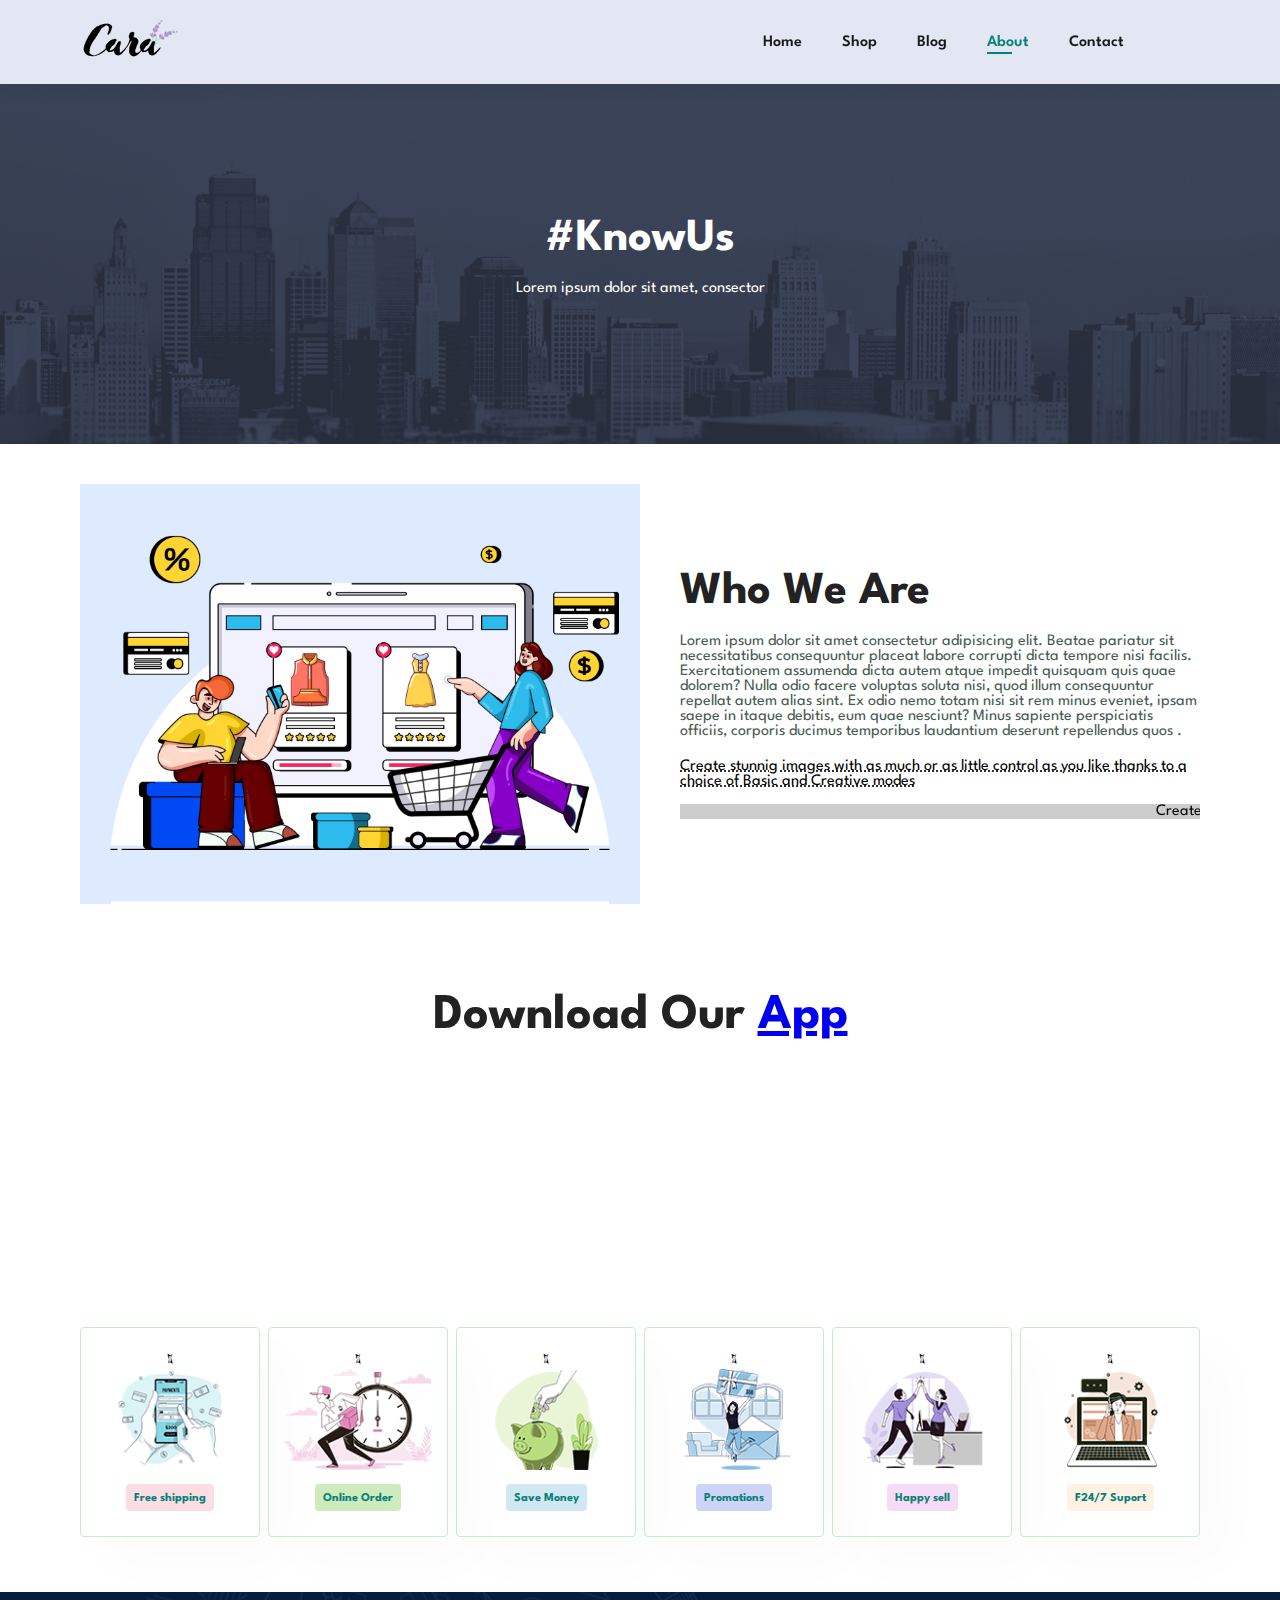
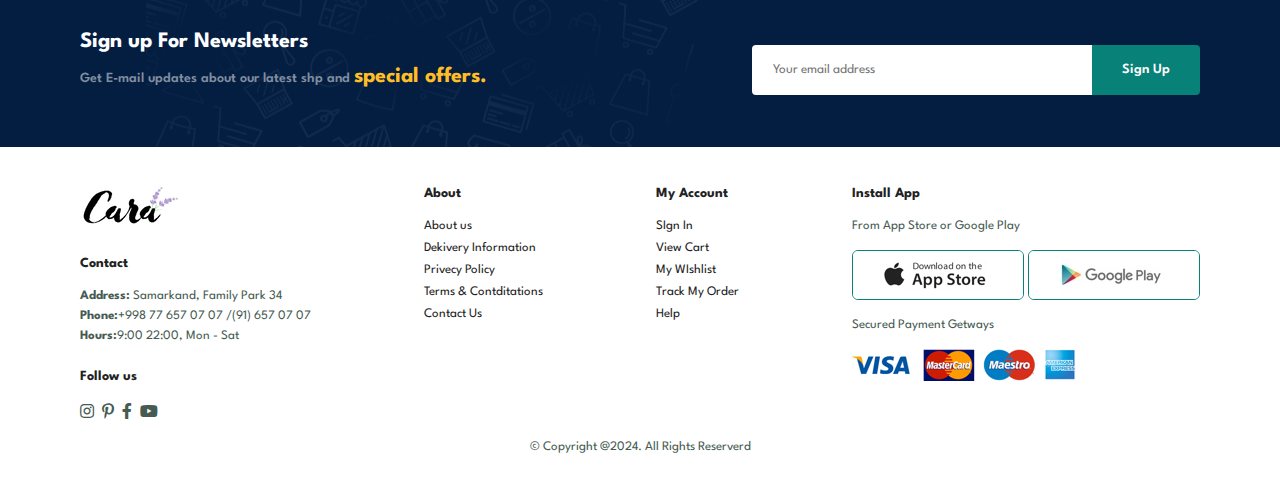
==== about.html @ da34e5bb "commit" ====
<!DOCTYPE html>
<html lang="en">

<head>
    <meta charset="UTF-8">
    <meta http-equiv="X-UA-Compatible" content="IE=edge">
    <meta name="viewport" content="width=device-width, initial-scale=1.0">
    <title>Tech2etc Ecommerce Tutorial</title>
    <link rel="stylesheet" href="https://pro.fontawesome.com/releases/v5.10.0/css/all.css" />

    <link rel="stylesheet" href="style.css">
</head>

<body>
    <section id="header">
        <a href="#"><img src="img/logo.png" alt=""></a>
        <div>
            <ul class="navbar">
                <li><a href="index.html">Home</a></li>
                <li><a href="shop.html">Shop</a></li>
                <li><a href="blog.html">Blog</a></li>
                <li><a class="active" href="about.html">About</a></li>
                <li><a href="contact.html">Contact</a></li>
                <li id="lg-bag"><a href="cart.html"><i class="far fa-shopping-bag"></i></a></li>
                <a href="#" id="close"><i class="far fa-times"></i></a>
            </ul>
        </div>
        <div id="mobile">
            <a href="cart.html"><i class="far fa-shopping-bag"></i></a>
            <i id="bar" class="fas fa-outdent"></i>
        </div>
    </section>

    <section id="page-header" class="about-header">

        <h2> #KnowUs</h2>

        <p>Lorem ipsum dolor sit amet, consector</p>
    </section>

    <section id="about-head" class="section-p1">
        <img src="img/about/a6.jpg" alt="img">
        <div>
            <h2>Who We Are</h2>
            <p>Lorem ipsum dolor sit amet consectetur adipisicing elit. Beatae pariatur sit necessitatibus consequuntur
                placeat labore corrupti dicta tempore nisi facilis. Exercitationem assumenda dicta autem atque impedit
                quisquam quis quae dolorem?
                Nulla odio facere voluptas soluta nisi, quod illum consequuntur repellat autem alias sint. Ex odio nemo
                totam nisi sit rem minus eveniet, ipsam saepe in itaque debitis, eum quae nesciunt?
                Minus sapiente perspiciatis officiis, corporis ducimus temporibus laudantium deserunt repellendus quos
                .</p>
            <abbr title="">Create stunnig images with as much or as little control as you like thanks to a choice of
                Basic and Creative modes</abbr>

            <br><br>

            <marquee bgcolor="#ccc" loop="-1" scrollamount="5" width="100%">
                Create stunnig images with as much or as little control as you like thanks to a choise a Basic and
                Creative mode
            </marquee>
        </div>
    </section>

    <section id="about-app" class="section-p1">
        <h1>Download Our <a href="#">App</a></h1>
        <div class="video">
            <video autoplay muted loop src="img/about/1.mp4"></video>
        </div>
    </section>

    <section class="feature section-p1">
        <div class="fa-box">
            <img src="./img/features/f1.png" alt="">
            <h6>Free shipping</h6>
            </img>
        </div>
        <div class="fa-box">
            <img src="./img/features/f2.png" alt="">
            <h6>Online Order</h6>
            </img>
        </div>
        <div class="fa-box">
            <img src="./img/features/f3.png" alt="">
            <h6>Save Money</h6>
            </img>
        </div>
        <div class="fa-box">
            <img src="./img/features/f4.png" alt="">
            <h6>Promations</h6>
            </img>
        </div>
        <div class="fa-box">
            <img src="./img/features/f5.png" alt="">
            <h6>Happy sell</h6>
            </img>
        </div>
        <div class="fa-box">
            <img src="./img/features/f6.png" alt="">
            <h6>F24/7 Suport</h6>
            </img>
        </div>
    </section>



    <section id="newsletter" class="section-p1">
        <div class="newstext">
            <h4>Sign up For Newsletters</h4>
            <p>Get E-mail updates about our latest shp and <span>special offers.</span></p>

        </div>
        <div class="form">
            <input type="text" placeholder="Your email address">
            <button class="normal">Sign Up</button>
        </div>
    </section>

    <footer class="section-p1">
        <div class="col">
            <img class="logo" src="img/logo.png" alt="logo">
            <h4>Contact</h4>
            <p><strong>Address:</strong> Samarkand, Family Park 34</p>
            <p><strong>Phone:</strong>+998 77 657 07 07 /(91) 657 07 07 </p>
            <p><strong>Hours:</strong>9:00 22:00, Mon - Sat</p>
            <div class="follow">
                <h4>Follow us</h4>
                <div class="icon">
                    <i class="fab fa-instagram"></i>
                    <i class="fab fa-pinterest-p"></i>
                    <i class="fab fa-facebook-f"></i>
                    <i class="fab fa-youtube"></i>
                </div>
            </div>
        </div>

        <div class="col">
            <h4>About </h4>
            <a href="#">About us</a>
            <a href="#">Dekivery Information</a>
            <a href="#">Privecy Policy</a>
            <a href="#">Terms & Contditations</a>
            <a href="#">Contact Us</a>
        </div>

        <div class="col">
            <h4>My Account </h4>
            <a href="#">SIgn In</a>
            <a href="#">View Cart</a>
            <a href="#">My WIshlist</a>
            <a href="#">Track My Order</a>
            <a href="#">Help</a>
        </div>

        <div class="col install">
            <h4>Install App</h4>
            <p>From App Store or Google Play</p>
            <div class="row">
                <img src="img/pay/app.jpg" alt="">
                <img src="img/pay/play.jpg" alt="">
            </div>
            <p>Secured Payment Getways</p>
            <img src="img/pay/pay.png" alt="">
        </div>

        <div class="copyright">
            <p>&#169; Copyright @2024. All Rights Reserverd</p>
        </div>
    </footer>



    <script src="script.js"></script>
</body>

</html>
---- style.css ----
@import url("https://fonts.googleapis.com/css2?family=Spartan:wght@100;200;300;400;500;600;700;800;900&display=swap");
* {
  margin: 0;
  padding: 0;
  box-sizing: border-box;
  font-family: "Spartan", sans-serif;
}

html {
  scroll-behavior: smooth;
}

/* Global Styles */

h1 {
  font-size: 50px;
  line-height: 64px;
  color: #222;
}

h2 {
  font-size: 46px;
  line-height: 54px;
  color: #222;
}

h4 {
  font-size: 20px;
  color: #222;
}

h6 {
  font-weight: 700;
  font-size: 12px;
}

p {
  font-size: 16px;
  color: #465b52;
  margin: 15px 0 20px 0;
}

.section-p1 {
  padding: 40px 80px;
}

.section-m1 {
  margin: 40px 0;
}

button.normal {
  font-size: 14px;
  font-weight: 600;
  padding: 15px 30px;
  color: #000;
  background-color: #fff;
  border-radius: 4px;
  cursor: pointer;
  border: none;
  outline: none;
  transition: .2s;
}


button.white {
  font-size: 13px;
  font-weight: 600;
  padding: 11px 18px;
  color: #FFF;
  background-color: transparent;
  border-radius: 4px;
  cursor: pointer;
  border: 1px solid #fff;
  outline: none;
  transition: .2s;
}


body {
  width: 100%;
}


#header {
 
  display: flex;
  align-items: center;
  justify-content: space-between;
  padding: 20px 80px;
  background: #e3e6f3;
  box-shadow: 0 5px 15px rgba(0, 0 ,0 , 0.06);
  z-index: 999;
  position: sticky;
  top: 0;
  left: 0;
}

.navbar {
  display: flex;
  align-items: center;
  justify-content: center;

}

.navbar li {
  position: relative;
  list-style: none;
  padding: 0 20px;
}

.navbar li a {
  text-decoration: none;
  font-size: 16px;
  font-weight: 600;
  color: #1a1a1a;
  transition: .3 ease;
}

.navbar li a:hover,
.navbar li a.active {
  color: #088178;
}

.navbar li a.active::after,
.navbar li a:hover::after {
  content: '';
  width: 30%;
  height: 2px;
  position: absolute;
  background: #088178;
  bottom: -4px;
  left: 20px;
}

#mobile {
  display: none;
  align-items: center;
}

#close {
  display: none;
}

/* home page  */

.hero {
  background-image: url(img/hero4.png);
  height: 90vh;
  width: 100%;
  background-size: cover;
  background-position: top 25% right 0;
  padding: 80px;
  display: flex;
  flex-direction: column;
  align-items: flex-start;
  justify-content: center;
}

.hero h4 {
  padding-bottom: 15px;
}

.hero h1 {
  color: #088178;
}

.hero button {
  background: url('img/button.png'), transparent no-repeat;
  color: #088178;
  border: #088178;
  border: 0;
  padding: 14px 80px 14px 65px;
  cursor: pointer;
  font-weight: 700;
  font-size: 15px;
}

.feature {
  display: flex;
  align-items:center;
  justify-content: space-between;
  flex-wrap: wrap;
}

.feature .fa-box {
  width: 180px;
  text-align: center;
  padding: 25px 15px;
  box-shadow: 25px 25px 54px rgba(0,0,0,0.02);
  /* box-shadow: 10px 10px 54px rgba(70, 62, 221, 0.01); */

  border:  1px solid #cce7d0;
  border-radius: 4px;
  margin: 15px 0;
}

.feature .fa-box:hover{
  box-shadow: 10px 10px 54px rgba(70, 62, 221, 0.1);
}

.feature .fa-box img {
  width: 100%;
  margin-bottom: 10px;
}

.feature .fa-box h6{
  padding: 9px 8px 6px 8px;
  display: inline-block;
  line-height: 1;
  border-radius: 4px;
  color: #088178;
  background-color: #fddde4;
}

.feature .fa-box:nth-child(2) h6 {
  background-color: #cdebbc;
}

.feature .fa-box:nth-child(3) h6 {
  background-color: #d1e8f2;
}

.feature .fa-box:nth-child(4) h6 {
  background-color: #cdd4f8;
}

.feature .fa-box:nth-child(5) h6 {
  background-color: #f6dbf6;
}

.feature .fa-box:nth-child(6) h6 {
  background-color: #fff2e5;
}


/* PRODUCT  */

#product1 {
  text-align: center;
}

#product1 .pro-container {
  display: flex;
  justify-content: space-between;
  flex-wrap: wrap;
  padding-top: 20px;
}

#product1 .pro{
  width: 23%;
  min-width: 250px;
  padding: 10px 12px;
  border: 1px solid #cce7d0;
  border-radius: 25px;
  cursor: pointer;
  box-shadow: 20px 20px 30px rgba(0, 0, 0, 0.02);
  margin: 15px 0;
  transition: .2s ease;
  position: relative;
}

#product1 .pro:hover {
  box-shadow: 20px 20px 30px rgba(0, 0, 0, 0.06);
}
#product1 .pro img {
  width: 100%;
  border-radius: 20px
}

#product1 .pro .des {
  text-align: start;
  padding: 10px 0;
}

#product1 .pro .des span {
  color: #606063;
  font-size: 12px;
}

#product1 .pro .des h5 {
  padding-top: 7px;
  color: #1a1a1a;
  font-size: 14px;
}

#product1 .pro .des i {
  font-size: 13px;
  color: rgb(243, 181, 25)
}

#product1 .pro .des h4 {
  padding-top: 7px;
  font-size: 15px;
  font-weight: 700;
  color: #088178;
}

#product1 .pro .cart {
  width: 40px;
  height: 40px;
  line-height: 40px;
  border-radius: 50px;
  background-color: #e8f6ea;
  font-weight: 500;
  color: #088178;
  border: 1px solid #cce7d0;
  position: absolute;
  bottom: 20px;
  right: 10px;
  transition: all .3s ease;
}
#product1  p {
  color: #1a1a1a;
}
#product1 .pro .cart:hover {
  color: #fff;
  background-color: #088178;
}

#banner {
  display: flex;
  flex-direction: column;
  justify-content: center;
  align-items: center;
  text-align: center;
  background-image: url('img/b2.jpg');
  width: 100%;
  height: 40vh;
  background-position: center;
  background-size: cover;
}

#banner h4 {
  color: #fff;
  font-size: 16px;
}

#banner h2 {
  color: #fff;
  font-size: 30px;
  padding: 10px 0;
}
 
#banner h2 span {
  color: #ef3636;
}

#banner button:hover{
  color: #fff;
  background: #088178
}


/* sm banner  */

#sm-banner {
  display: flex;
  justify-content: space-between;
  flex-wrap: wrap;

}

#sm-banner .banner-box {
  display: flex;
  flex-direction: column;
  justify-content: center;
  align-items: flex-start;
  text-align: center;
  background-image: url("img/b17.jpg");
  min-width: 580px;
  height: 50vh;
  background-size: cover;
  background-position: center;
  padding: 30px;
}

#sm-banner .banner-box2 {
  background-image: url("img/b10.jpg")
}

#sm-banner h4 {
  color: #fff;
  font-size: 20px;
  font-weight: 300;
}

#sm-banner h2 {
  color: #fff;
  font-size: 28px;
  font-weight: 800;
}

#sm-banner span {
  color: #fff;
  font-size: 14px;
  font-weight: 500;
  padding-bottom: 15px;
}

#sm-banner .banner-box:hover button {
  background:#088178;
  border: 1px solid #088178
}


#banner3 {
  display: flex;
  justify-content: space-between;
  flex-wrap: wrap;
  padding: 0 80px;
 
}

#banner3 .banner-box {
  display: flex;
  justify-content: center;
  align-items: flex-start;
  flex-direction: column;
  background-image: url('img/b7.jpg');
  min-width: 30%;
  height: 30vh;
  background-size: cover;
  background-position: center;
  padding: 20px;
  margin-bottom: 20px;

}

#banner3 .banner-box2 {
  background-image: url('img/b4.jpg');
  transition: all .4s ease
}



#banner3 .banner-box3 {
  background-image: url('img/b18.jpg')
}


#banner3 h2 {
  color: #fff;
  font-weight: 900;
  font-size: 22px;
}

#banner3 {
  color: #ec544e;
  font-weight: 800;
  font-size: 15px;
}

#newsletter {
  display: flex;
  justify-content: space-between;
  flex-wrap: wrap;
  align-items: center;
  background-image: url('img/b14.png');
  background-repeat: no-repeat;
  background-position: 20% 30%;
  background-color: #041e42;
  
}

#newsletter h4 {
  font-size: 22px;
  font-weight: 700;
  color: #fff;
}

#newsletter p {
  font-size: 14px;
  font-weight: 600;
  color: #818ea0;
}

#newsletter span {
  font-size: 22px;
  font-weight: 700;
  color: #ffbd27;
}

#newsletter .form {
  display: flex;
  width: 40%;
}

#newsletter input {
  height: 3.125rem;
  padding: 0 1.25rem;
  width: 100%;
  border-radius: 4px;
  border: 1px solid transparent;
  outline: none;
  border-top-right-radius: 0;
  border-bottom-right-radius: 0;

}

#newsletter button {
  background-color: #088178;
  color: #fff;
  white-space: nowrap;
  border-top-left-radius: 0;
  border-bottom-left-radius: 0;
}

footer {
  display: flex;
  flex-wrap: wrap;
  justify-content: space-between;
}

footer .col {
  display: flex;
  flex-direction: column;
  align-items: flex-start;
  margin-bottom: 20px;
}

footer .logo{
  margin-bottom: 30px;
}

footer h4 {
  font-size: 14px;
  margin-bottom: 20px;
}

footer p {
  font-size: 13px;
  margin: 0 0 8px 0;
}


footer a {
  font-size: 13px;
  text-decoration: none;
  color: #222;
  margin-bottom: 10px;
}

footer .follow {
  margin-top: 20px;
}

footer .follow i {
  color: #465b52;
  padding-right: 4px;
  cursor: pointer;
}

footer .install .row img {
  border: 1px solid #088178;
  border-radius: 6px;
}

footer .install img {
  margin: 10px 0 15px 0;
}

footer .follow i:hover,
footer a:hover {
  color: #088178;
}

footer .copyright {
  width: 100%;
  text-align: center;
}

#page-header {
  background-image: url('img/b1.jpg');
  width: 100%;
  height: 40vh;
  background-size: cover;
  display: flex;
  text-align: center;
  justify-content: center;
  flex-direction: column;
  padding: 14px;
}


#page-header h2,
#page-header p{
  color: #fff;
}

#pagnation {
  text-align: center;
}

#pagnation a {
  text-decoration: none;
  background-color:#088178;
  padding: 15px 20px;
  border-radius: 4px;
  color: #fff;
  font-weight: 600;
  
}

#pagnation a i {
  font-size: 16px;
  font-weight: 600;
}

/* single product  */


#prodetails .single-pro-imgage {
  width: 40%;
  margin-right: 50px;
}

.small-img-group {
  display: flex;
  justify-content: space-between;
}

.small-img-col {
  flex-basis: 24%;
  cursor: pointer;
}

#prodetails {
  display: flex;
  margin-top: 20px;
}

#prodetails .single-pro-details {
  width: 50%;
  padding-top: 30px;
}

#prodetails .single-pro-details  h4 {
  padding: 40px 0 20px 0;
}

#prodetails .single-pro-details  h2 {
  font-size: 26px;
}

#prodetails .single-pro-details  select {
  display: block;
  padding: 5px 10px;
  margin-bottom: 10px;
}

#prodetails .single-pro-details  input {
  width: 50px;
  height: 47px;
  padding-left: 10px;
  font-size: 16px;
  margin-right: 10px;
}

#prodetails .single-pro-details  input:focus {
  outline: none;
}

#prodetails .single-pro-details button {
  background-color:#088178;
  color: #fff;
}

#prodetails .single-pro-details span {
  line-height: 25px;
}

/* blog  */

#page-header.blog-header {
  background-image: url("./img/b19.jpg");
}

#blog {
  padding: 150px 150px 0px 150px;
}

#blog .blog-box{
  display: flex;
  align-items: center;
  width: 100%;
  position: relative;
  padding-bottom: 90px;
}

#blog .blog-img {
  width: 50%;
  margin-right: 40px;
}

#blog img{
  width: 100%;
  height: 300px;
  object-fit: cover;
}
#blog .blog-details {
  width: 50%;
}

#blog .blog-details a {
  text-decoration: none;
  font-size: 11px;
  color: #000;
  font-weight: 700;
  position: relative;
  transition:  .3s ease ;
}

#blog .blog-details a::after {
  content: "";
  width: 50px;
  height: 1px;
  background-color: #000;
  position: absolute;
  top: 4px;
  right: -60px;
}

#blog .blog-details a:hover{
  color: #088178;
}

#blog .blog-details a:hover::after {
  background-color:#088178;
}

#blog .blog-box h1 {
  position: absolute;
  top: -40px;
  left: 0;
  font-size: 70px;
  font-weight: 700;
  color: #c9cbce;
  z-index: -9;
}


/* about  */

#page-header.about-header {
  background-image: url('img/about/banner.png');
}

#about-head {
  display: flex;
  align-items: center
}

#about-head img  {
  width: 50%;
  height: auto;
}

#about-head div {
  margin-left: 40px;
}


#about-app {
  text-align: center;
}

#about-app video {
  width: 70%;
  height: 100%;
  margin: 30px auto 0 auto;
}

#about-app .video video {
  height: 100%;
  width: 100%;
  border-radius: 20px
}

/* contact */
#contact-details {
  display: flex;
  align-items: center;
  justify-content: space-between;
}

#contact-details .details {
  width: 40%;
}

#contact-details .details span ,
#form-details form span{
  font-size: 12px;
}

#contact-details .details h2 ,
#form-details form h2{
  font-size: 26px;
  line-height: 35px;
  padding: 20px 0;
}

#contact-details .details h3 {
  font-size: 16px;
  padding-bottom: 15px;
}


#contact-details .details li {
  list-style: none;
  display: flex;
  padding: 10px 0;

}

#contact-details .details li i {
  font-size: 14px;
  padding-right: 22px;
}
#contact-details .details li p {
  margin: 0;
  font-size: 14px;
}

#contact-details .map {
  width: 55%;
  height: 400px;
}

#contact-details .map iframe {
  width: 100%;
  height: 100%;
}

#form-details {
  display: flex;
  justify-content: space-between;
  margin: 30px;
  padding: 80px;
  border: 2px solid #e1e1e1;
}

#form-details form {
  width: 65%;
  display: flex;
  flex-direction: column;
  align-items: flex-start;
}

#form-details form input ,
#form-details form textarea {
  width: 100%;
  padding: 12px 15px;
  outline: none;
  margin-bottom: 20px;
  border: 2px solid #e1e1e1;
}

#form-details form button {
  background-color: #041e42;
  color: #fff;
}

 #form-details .people div {
  padding-bottom: 25px;
  display: flex;
  align-items: flex-start;

 }

 #form-details .people div img {
  width: 65px;
  height: 65px;
  object-fit: cover;
  margin-right: 15px;
 }

 #form-details .people div p {
  margin: 0;
  font-size: 14px;
  line-height: 25px;

 }

 #form-details .people div span {
  display: block;
  font-size: 16px;
  font-weight: 600;
  color: #000;
 }

 #cart {
  overflow-x: auto;
 }

#cart table {
  width: 100%;
  border-collapse: collapse;
  table-layout: fixed;
  white-space: nowrap;
}

#cart table img {
  width: 70px;
}

#cart table td:nth-child(1){
  width: 100px;
  text-align: center;
}

#cart table td:nth-child(2){
  width: 150px;
  text-align: center;
}

#cart table td:nth-child(3){
  width: 250px;
  text-align: center;
}

#cart table td:nth-child(4), 
#cart table td:nth-child(5),
#cart table td:nth-child(6){
  width: 150px;
  text-align: center;
}

#cart table td:nth-child(5) input {
  width: 70px;
  padding: 10px 5px 10px 15px;

}

#cart table thead {
  border: 1px solid #e2e9e1;
  border-left: none;
  border-right: none;
}


#cart table thead td {
  font-weight: 700;
  font-size: 13px;
  text-transform: uppercase;
  padding: 18px 0;
}

#cart table tbody tr td {
  padding-top: 15px;
}

#cart table tbody td {
  font-size: 13px;
}

#card-add  {
  display: flex;
  flex-wrap: wrap;
  justify-content: space-between;
}
 
#coupon {
  width: 50%;
  margin-bottom: 30px;
}

#coupon h3,
#subtotal h3  {
  padding-bottom: 15px;
}


#coupon input {
  padding: 10px 20px;
  outline: none;
  width: 60%;
  margin-right: 10px;
  border: 1px solid #e2e9e1;
}

#coupon button,
#subtotal button {
  background-color:#088178;
  color: #fff;
  padding: 12px 20px; 
}

#subtotal {
  width: 50%;
  margin-bottom: 30px;
  border: 1px solid #e2e9e1;
  padding: 30px;
}

#subtotal table {
  border-collapse: collapse;
  width: 100%;
  margin-bottom: 20px;
}

#subtotal table td {
  width: 50%;
  border: 1px solid #e2e9e1;
  padding: 10px;
  font-size: 13px;
}



/* Start Media Query  */

@media (max-width: 799px) {
.section-p1 {
  padding: 40px 40px;
}

  .navbar {
    display: flex;
    flex-direction: column;
    align-items: flex-start;
    justify-content: flex-start;
    position: fixed;
    top: 0;
    right: -300px;
    height: 100vh;
    width: 300px;
    background-color:#e3e6f3;
    box-shadow: 0 40px 60px rgba(0, 0, 0, 0.1);
    padding: 80px 0 0 10px;
    transition: all .3s ease;
  }
  .navbar li {
    margin-bottom: 25px;
  }

  .navbar.active {
    right: 0;
  }

  #mobile {
    display: flex;
    align-items: center;
  }

  #mobile i {
    color: #1a1a1a;
    font-size: 24px;
    padding-left: 20px;
  }

  #close {
    position: absolute;
    display: flex;
    top: 30px;
    left: 30px;
    color: #222;
    font-size: 24px;
  }

  #lg-bag {
    display: none;
  }
  .hero {
    height: 70vh;
    padding:0 80px;
    background-position: top 30 right 30%;
  }
  
  .feature {
    justify-content: center;
  }

  .feature .fa-box {
    margin: 15px 15px;
  }

  #product1 .pro-container {
    justify-content: center;
  }

  #product1 .pro {
    margin: 15px;
  }

  #banner {
    height: 30vh;
  }

  #sm-banner .banner-box {
    min-width: 100%;
    height: 30vh;
  }

  #banner3 {
    padding: 0 40px;
  }
  #banner3 .banner-box {
    width: 28%;
  }

  #banner3 h2 {
    font-size: 18px;
  }

  #newsletter .form {
    width: 70%;
  }

  #form-details {
    padding: 40px;
  }

  #form-details form {
    width: 50%;
  }
}

@media (max-width: 477px) {
  .section-p1 {
    padding: 20px;
  }

  
  .header {
    padding: 10px 30px;
  }

  h1 {
    font-size: 38px;
  }

  h2 {
    font-size: 32px;
  }

  .hero {
    padding: 0 20px;
    background-position: 55%;
  }

  .feature {
    justify-content: space-between;
  }

  .feature .fa-box {
    width: 155px;
    margin: 0 0 15px 0;
  }

  #product1 .pro{
    width: 100%;
  }

  #banner {
    height: 40vh;
  }

  #sm-banner .banner-box {
    height: 40vh;
  }

  #sm-banner .banner-box2 {
    margin-top: 20px;
  }
  #banner3 {
    padding: 0 20px;
  }

  #banner3 .banner-box {
    width: 100%;
  }

  #newsletter {
    padding: 40px 20px;
  }
  #newsletter .form {
    width: 100%;
  }

  footer .copyright {
    text-align: start ;
  }

  #prodetails {
    display: flex;
    flex-direction: column;
  }

  #prodetails .single-pro-imgage {
    width: 100%;
    margin-right: 0;
  }

  #prodetails .single-pro-details {
    width: 100%;
    padding-top: 30px;
  }

  /* blog  */

  #blog {
    padding: 100px 20px 0 20px;
  }

  #blog .blog-box {
    display: flex;
    flex-direction: column;
    align-items: flex-start;
  }

  #blog .blog-img {
    width: 100%;
    margin-right: 0px;
    margin-bottom: 30px;
  }

  #blog .blog-details {
    width: 100%;
  }

  #about-head {
    flex-direction: column;
  }

  #about-head img {
    width: 100%;
    margin-bottom: 20px;
  }

  #about-head div {
    padding-left: 0;
  }

  #about-app .video {
    width: 100%;
  }

  #contact-details {
    flex-direction: column;
  }

  #contact-details .details {
    width: 100%;
    margin-bottom: 30px;
  }

  #contact-details  .map {
    width: 100%;
  }

  #form-details {
    margin: 10px;
    padding: 30px 10px;
    flex-wrap: wrap;
  }
  #form-details form {
    width: 100%;
    margin-bottom: 30px;
  }

  #cart-add {
    flex-direction: column;

  }

  #Coupon {
    width: 100%;
  }

  #subtotal {
    width: 100%;
    padding: 20px;
  }
}
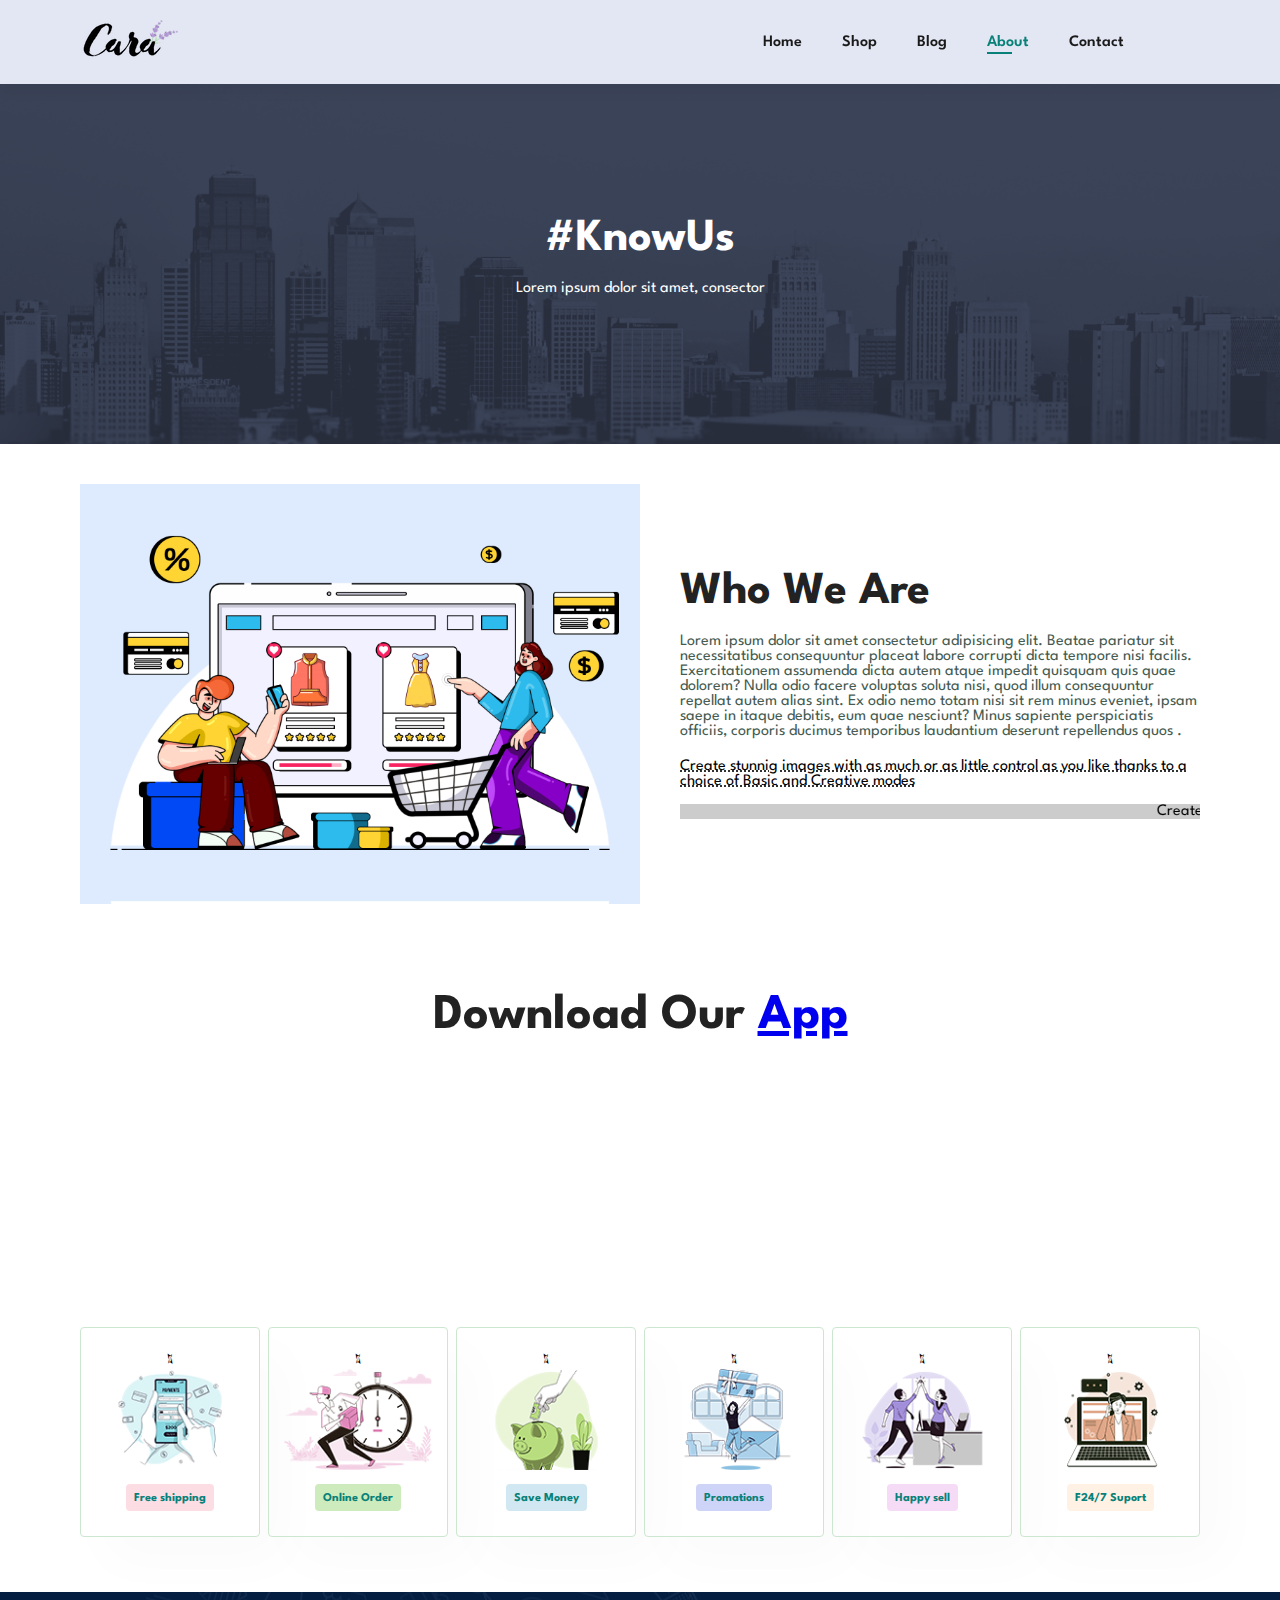
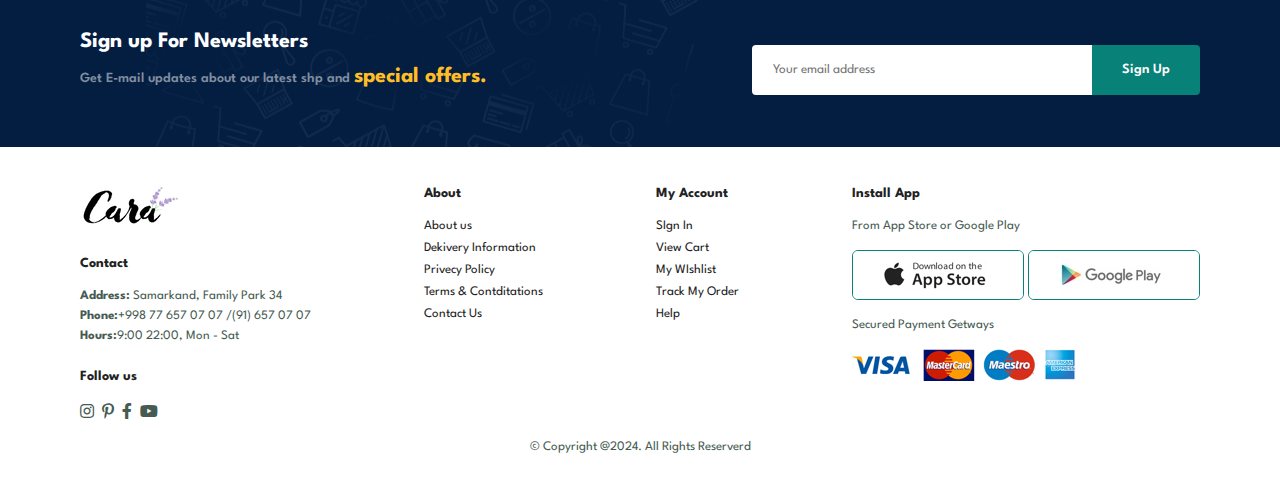
==== commit 387670c9: "update" ====
--- a/about.html
+++ b/about.html
@@ -5,7 +5,7 @@
     <meta charset="UTF-8">
     <meta http-equiv="X-UA-Compatible" content="IE=edge">
     <meta name="viewport" content="width=device-width, initial-scale=1.0">
-    <title>Tech2etc Ecommerce Tutorial</title>
+    <title>AmonofShop New Fashion</title>
     <link rel="stylesheet" href="https://pro.fontawesome.com/releases/v5.10.0/css/all.css" />
 
     <link rel="stylesheet" href="style.css">
